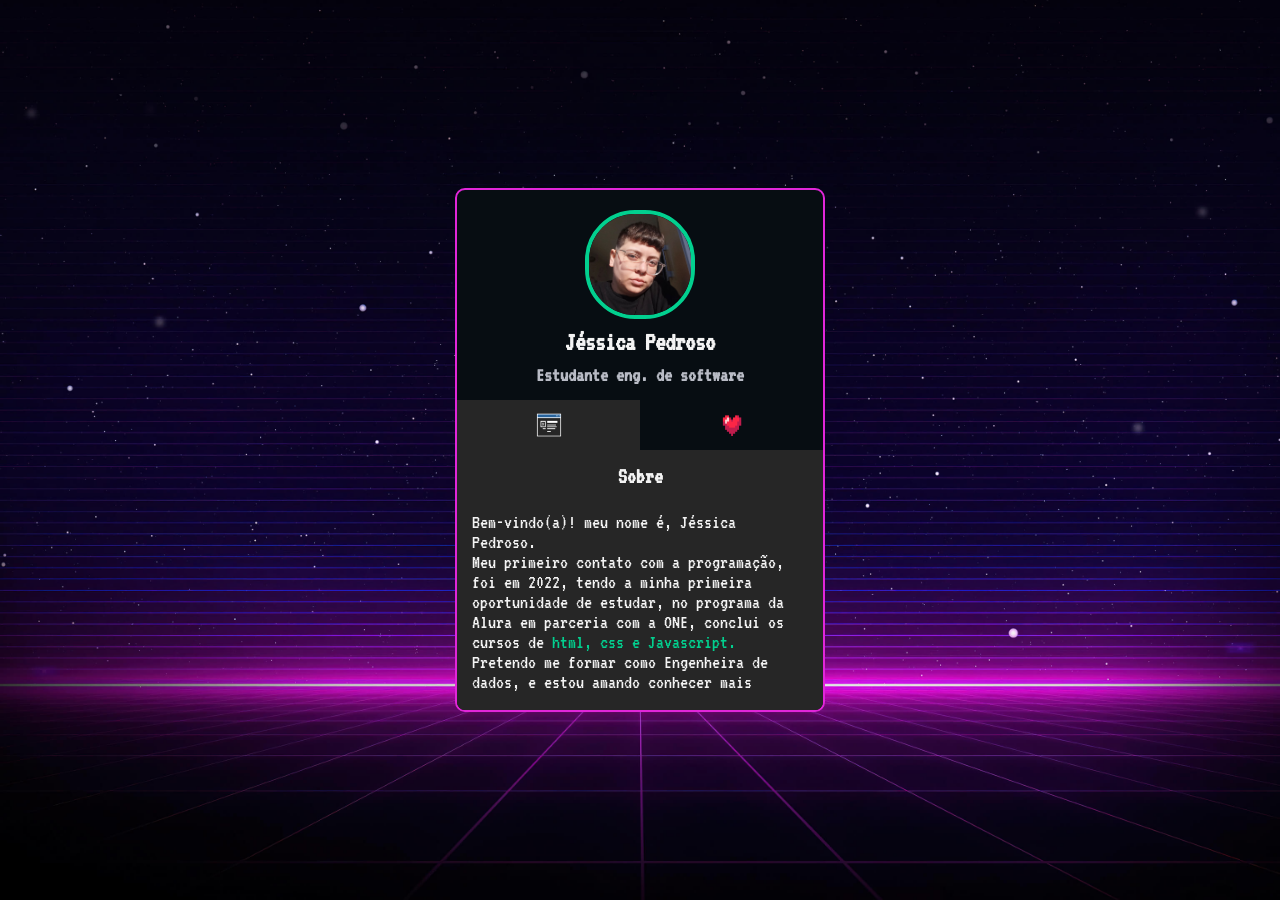
==== index.html @ 134940c5 "primeiro commit" ====
<!DOCTYPE html>
<html lang="pt-br">
<head>
    <meta charset="UTF-8">
    <meta http-equiv="X-UA-Compatible" content="IE=edge">
    <meta name="viewport" content="width=device-width, initial-scale=1.0">

    <link rel="preconnect" href="https://fonts.googleapis.com">
    <link rel="preconnect" href="https://fonts.gstatic.com" crossorigin>
    <link href="https://fonts.googleapis.com/css2?family=VT323&display=swap" rel="stylesheet">

    <link rel="stylesheet" href="/css/reset.css">
    <link rel="stylesheet" href="/css/style.css">

    <title>Mini Portifólio - Jéssica Pedroso</title>

</head>

<body>

    <main class="cartao">

        <div class="minhas-informacoes">

            <img class="foto-perfil" src="/imagens/foto-perfil.jpg" alt="minha foto de perfil">
            <h1 class="nome">Jéssica Pedroso</h1>
            <h2 class="cargo">Estudante eng. de software</h2>

        </div>
        
        <div class="conteudo">
            <ul class="abas">

                <li class="aba selecionado" id="sobre-mim"> <img src="/imagens/sobre.gif" alt="icone sobre mim"></li>
                <li class="aba" id="minhas-redes"> <img src="/imagens/coracao.gif" alt="icone de rede sociais"></li>

            </ul>

            <div class="informacoes-abas">

                <div class="informacao selecionado" id="informacao-sobre-mim">
                    <h3 class="sub-titulo">Sobre</h3>

                    <div class="descricao">

                        <p>Bem-vindo(a)! meu nome é, Jéssica Pedroso.</p>

                        <p>Meu primeiro contato com a programação, foi em 2022, tendo a minha primeira
                        oportunidade de estudar, no programa da Alura em parceria com a ONE, conclui os cursos de <span>html, css e Javascript.</span>
                        Pretendo me formar como Engenheira de dados, e estou amando conhecer mais sobre essas linguagens incríveis.
                        Também amo meus hobbies como, fazer trilhas, tomar café, jogar fps, tocar meus instrumentos e futebol.
                        </p>

                    </div>
                </div>

                <div class="informacao" id="informacao-minhas-redes">
                    <h3 class="sub-titulo">Minhas redes</h3>
        

                    <ul class="redes-sociais">
                        <li>
                            <a href="" target="_blank" class="curriculo">Currículo</a>                        
                        </li>

                        <li>
                            <a href="https://www.linkedin.com/in/engenheira-software/" target="_blank" class="linkedin">LinkedIng</a> 
                        </li>

                        <li>
                            <a href="https://github.com/jeessall" target="_blank" class="github">GitHub</a>
                        </li>
                    </ul>
                </div>

            </div>
        </div>

    </main>

    <script src="/index.js"></script>
    
</body>
</html>
---- css/style.css ----
body{
    background-image: url(/imagens/fundo-site.jpg);
    background-repeat: no-repeat;
    background-size: cover;
    background-position: center;

    font-family: 'VT323', monospace;
    color: #f3f3f3;
    font-size: 18px;
    display: flex;
    justify-content: center;
    align-items: center;
    min-height: 100vh;
    padding: 30px;
}

.cartao{
    background-color: #070d12;
    width: 370px;
    border: 2px solid #e126d9;
    border-radius: 10px;
    overflow: hidden;
}

.cartao .minhas-informacoes{
    padding-top: 20px;
    display: flex;
    flex-direction: column;
    align-items: center;
    gap: 10px;
}

.cartao .minhas-informacoes img{
    width: 30%;
    border-radius: 50px;
    border: 4px solid #02d08f;    
}

.cartao .minhas-informacoes .nome{
    font-size: 26px;
}

.cartao .minhas-informacoes .cargo{
    font-size: 20px;
    color: #b8bbc5;
}

.cartao .conteudo{
    margin-top: 15px;
}

.cartao .abas{
    display: flex;
}

.cartao .abas .aba{
    width: 50%;
    display: flex;
    justify-content: center;
    padding: 10px 0;
    cursor: pointer;
    transition: background-color 0.2s ease-in-out;
}

.cartao .abas img{
    width: 30px;
}

.cartao .abas .aba.selecionado{
    background-color: #262626;
}

.cartao .informacoes-abas{
    background-color: #262626;
}

.cartao .abas .aba:hover{
    background-color: #414141;
}

.informacoes-abas .informacao{
    min-height: 260px;
    padding: 15px;
    display: none;
}

.informacoes-abas .informacao.selecionado{
    display: block;
}

.informacoes-abas .sub-titulo{
    font-size: 22px;
    margin-bottom: 25px;
    text-align: center;
}

.informacoes-abas .descricao{
    font-size: 20px;
    max-height: 180px;
    overflow-y: auto;
    padding-right: 15px;
}

.informacoes-abas .descricao span{
    color: #02d08f;
}

.redes-sociais{
    display: flex;
    flex-direction: column;
    gap: 25px;
    align-items: center;
    max-height: 180px;
    overflow-y: auto;
}

.redes-sociais li a{    
    width: 250px;
    display: block;
    color: #f3f3f3;
    text-align: center;
    padding: 10px;
    font-size: 20px;
    transition: opacity 0.3s ease-in-out;
}

.redes-sociais li a:hover{
    opacity: 0.8;
}

.redes-sociais .curriculo{
    background-color: #06c185;
}

.redes-sociais .linkedin{
    background-color: #1d87bd;
}

.redes-sociais .github{
    background-color: #545454;
}
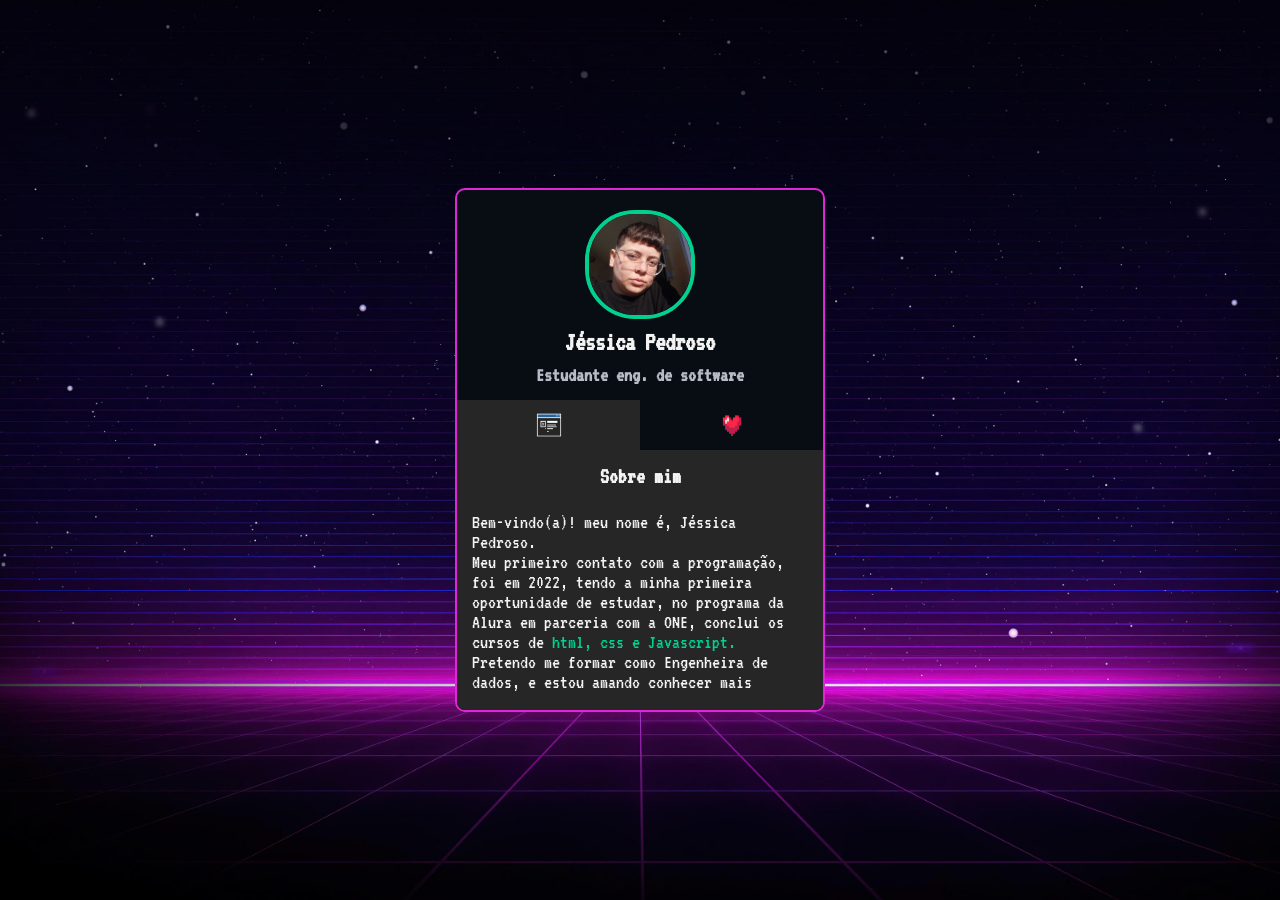
==== commit 68c0cfcc: "atualização 1.0" ====
--- a/index.html
+++ b/index.html
@@ -40,7 +40,7 @@
             <div class="informacoes-abas">
 
                 <div class="informacao selecionado" id="informacao-sobre-mim">
-                    <h3 class="sub-titulo">Sobre</h3>
+                    <h3 class="sub-titulo">Sobre mim</h3>
 
                     <div class="descricao">
 
@@ -56,12 +56,12 @@
                 </div>
 
                 <div class="informacao" id="informacao-minhas-redes">
-                    <h3 class="sub-titulo">Minhas redes</h3>
+                    <h3 class="sub-titulo">Contato</h3>
         
 
                     <ul class="redes-sociais">
                         <li>
-                            <a href="" target="_blank" class="curriculo">Currículo</a>                        
+                            <a href="/contato.html" target="_blank" class="formulario">Formulário</a>                        
                         </li>
 
                         <li>
@@ -70,6 +70,10 @@
 
                         <li>
                             <a href="https://github.com/jeessall" target="_blank" class="github">GitHub</a>
+                        </li>
+
+                        <li>
+                            <a href="/formação.html" target="_blank" class="formacao">Formação e Portifólio</a>
                         </li>
                     </ul>
                 </div>
--- a/css/style.css
+++ b/css/style.css
@@ -128,7 +128,7 @@
     opacity: 0.8;
 }
 
-.redes-sociais .curriculo{
+.redes-sociais .formulario{
     background-color: #06c185;
 }
 
@@ -138,4 +138,101 @@
 
 .redes-sociais .github{
     background-color: #545454;
+}
+
+.redes-sociais .formacao {
+    background-color: #fa1212;
+}
+
+.redes-sociais .Django{
+    background-color: #06c185;
+}
+
+.redes-sociais .Askbot{
+    background-color: #1d87bd;
+}
+
+.redes-sociais .Listas{
+    background-color: #545454;
+}
+
+.redes-sociais .Quizz {
+    background-color: #fa1212;
+}
+
+.redes-sociais .POO {
+    background-color: hsl(298, 88%, 48%);
+}
+
+.redes-sociais .Voltar {
+    background-color: #3512fa;
+}
+
+.formulario-contato {
+    display: flex;
+    flex-direction: column;
+    gap: 12px;
+    padding: 15px;
+}
+
+.formulario-contato label {
+    font-size: 18px;
+    color: #b8bbc5;
+}
+
+.formulario-contato input,
+.formulario-contato textarea {
+    background-color: #070d12;
+    border: 2px solid #02d08f;
+    border-radius: 6px;
+    padding: 10px;
+    color: #f3f3f3;
+    font-family: 'VT323', monospace;
+    font-size: 18px;
+    transition: 0.3s ease-in-out;
+}
+
+/* efeito ao clicar */
+.formulario-contato input:focus,
+.formulario-contato textarea:focus {
+    outline: none;
+    border-color: #e126d9;
+    box-shadow: 0 0 8px #e126d9;
+}
+
+/* botão */
+.formulario-contato button {
+    margin-top: 10px;
+    background-color: #e126d9;
+    border: none;
+    padding: 12px;
+    font-size: 18px;
+    color: #fff;
+    cursor: pointer;
+    transition: all 0.3s ease-in-out;
+    border-radius: 6px;
+}
+
+/* efeito hover */
+.formulario-contato button:hover {
+    background-color: #02d08f;
+    transform: scale(1.05);
+    box-shadow: 0 0 10px #02d08f;
+}
+
+/* scroll bonito no textarea */
+.formulario-contato textarea {
+    resize: none;
+    max-height: 150px;
+    overflow-y: auto;
+}
+
+/* scrollbar estilizada (combina com teu tema) */
+.formulario-contato textarea::-webkit-scrollbar {
+    width: 6px;
+}
+
+.formulario-contato textarea::-webkit-scrollbar-thumb {
+    background-color: #02d08f;
+    border-radius: 10px;
 }
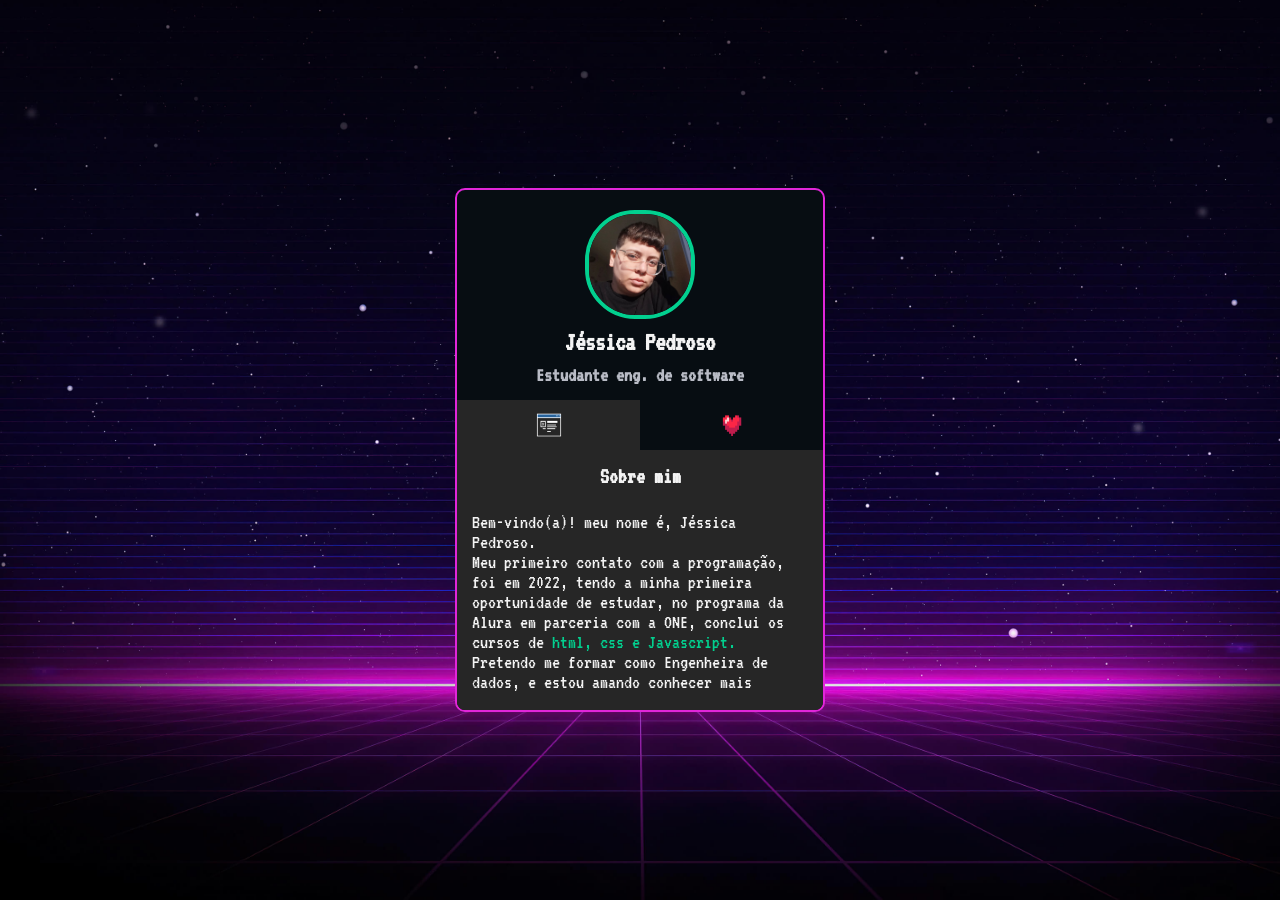
==== commit ed799875: "atualização 1.1" ====
--- a/index.html
+++ b/index.html
@@ -10,8 +10,8 @@
     <link rel="preconnect" href="https://fonts.gstatic.com" crossorigin>
     <link href="https://fonts.googleapis.com/css2?family=VT323&display=swap" rel="stylesheet">
 
-    <link rel="stylesheet" href="/css/reset.css">
-    <link rel="stylesheet" href="/css/style.css">
+    <link rel="stylesheet" href="css/reset.css">
+    <link rel="stylesheet" href="css/style.css">
 
     <title>Mini Portifólio - Jéssica Pedroso</title>
 
@@ -73,7 +73,7 @@
                         </li>
 
                         <li>
-                            <a href="/formação.html" target="_blank" class="formacao">Formação e Portifólio</a>
+                            <a href="/formacao.html" target="_blank" class="formacao">Formação e Portifólio</a>
                         </li>
                     </ul>
                 </div>
